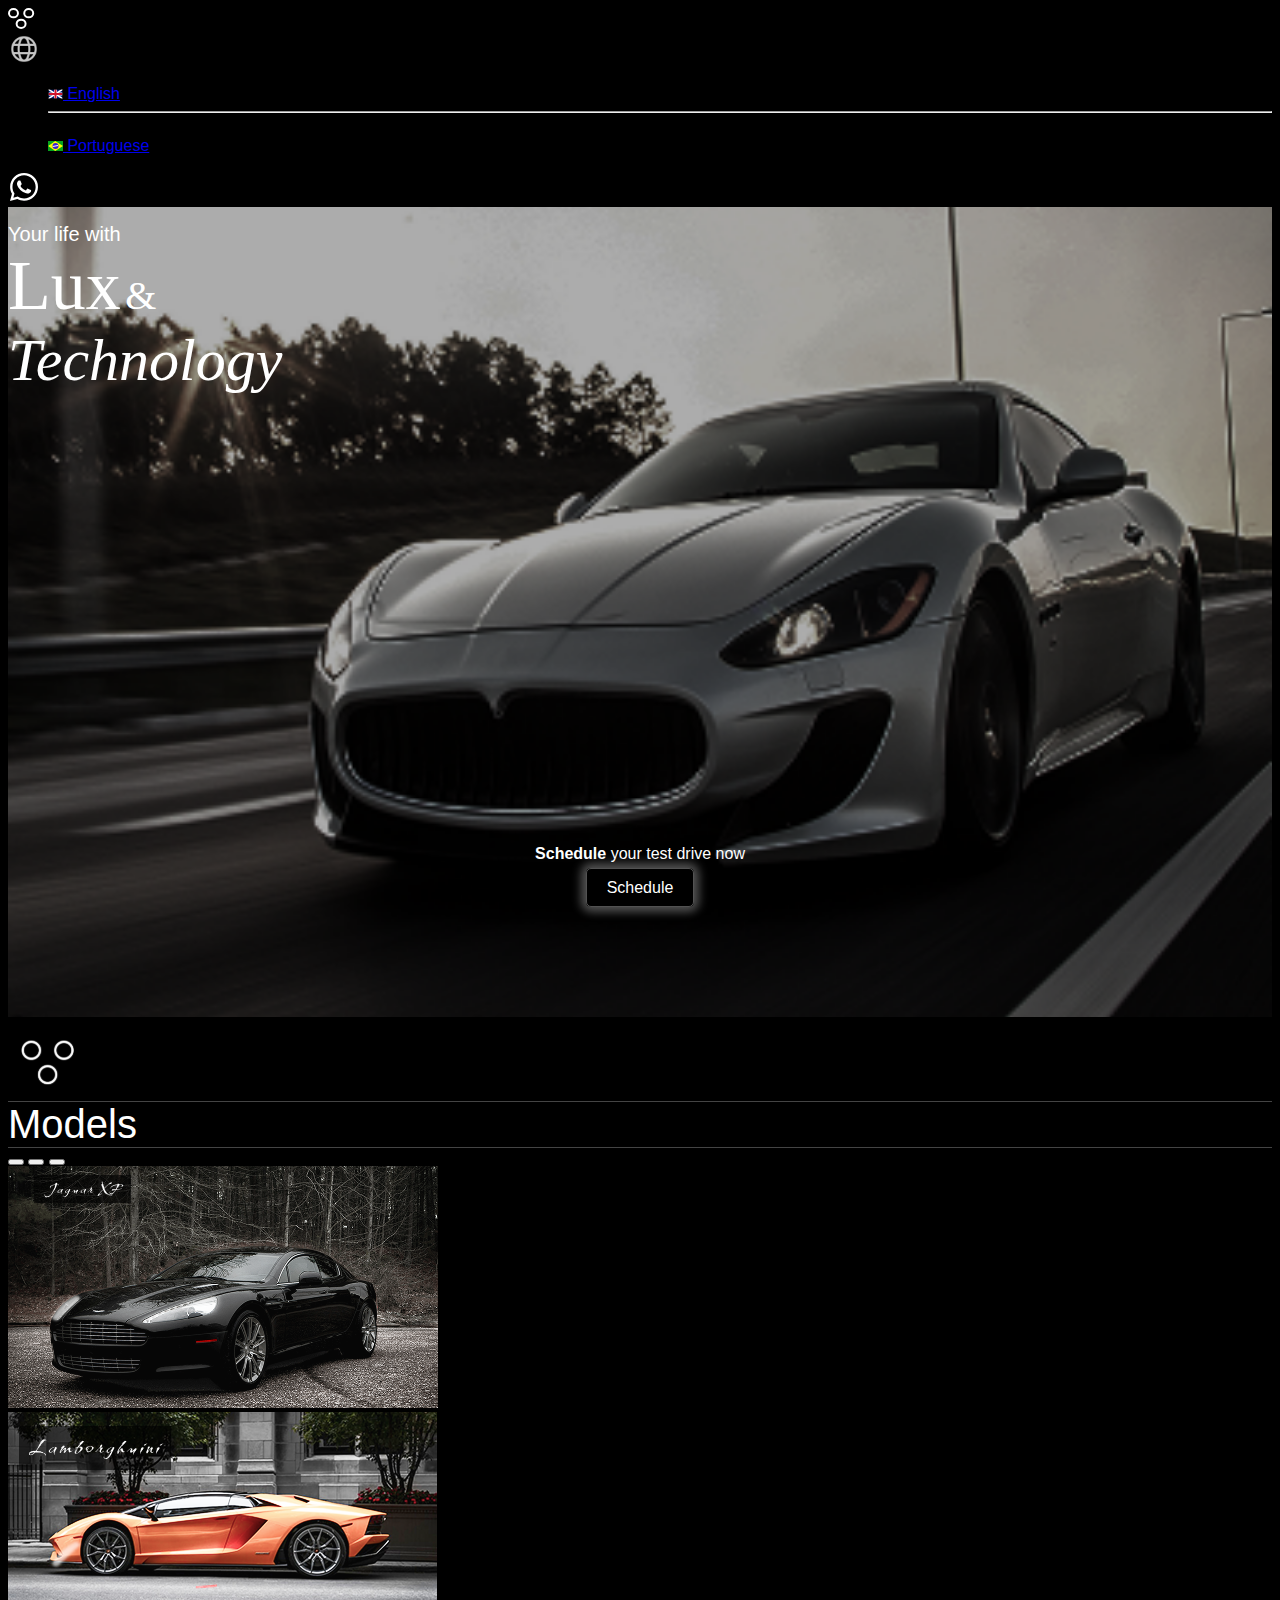
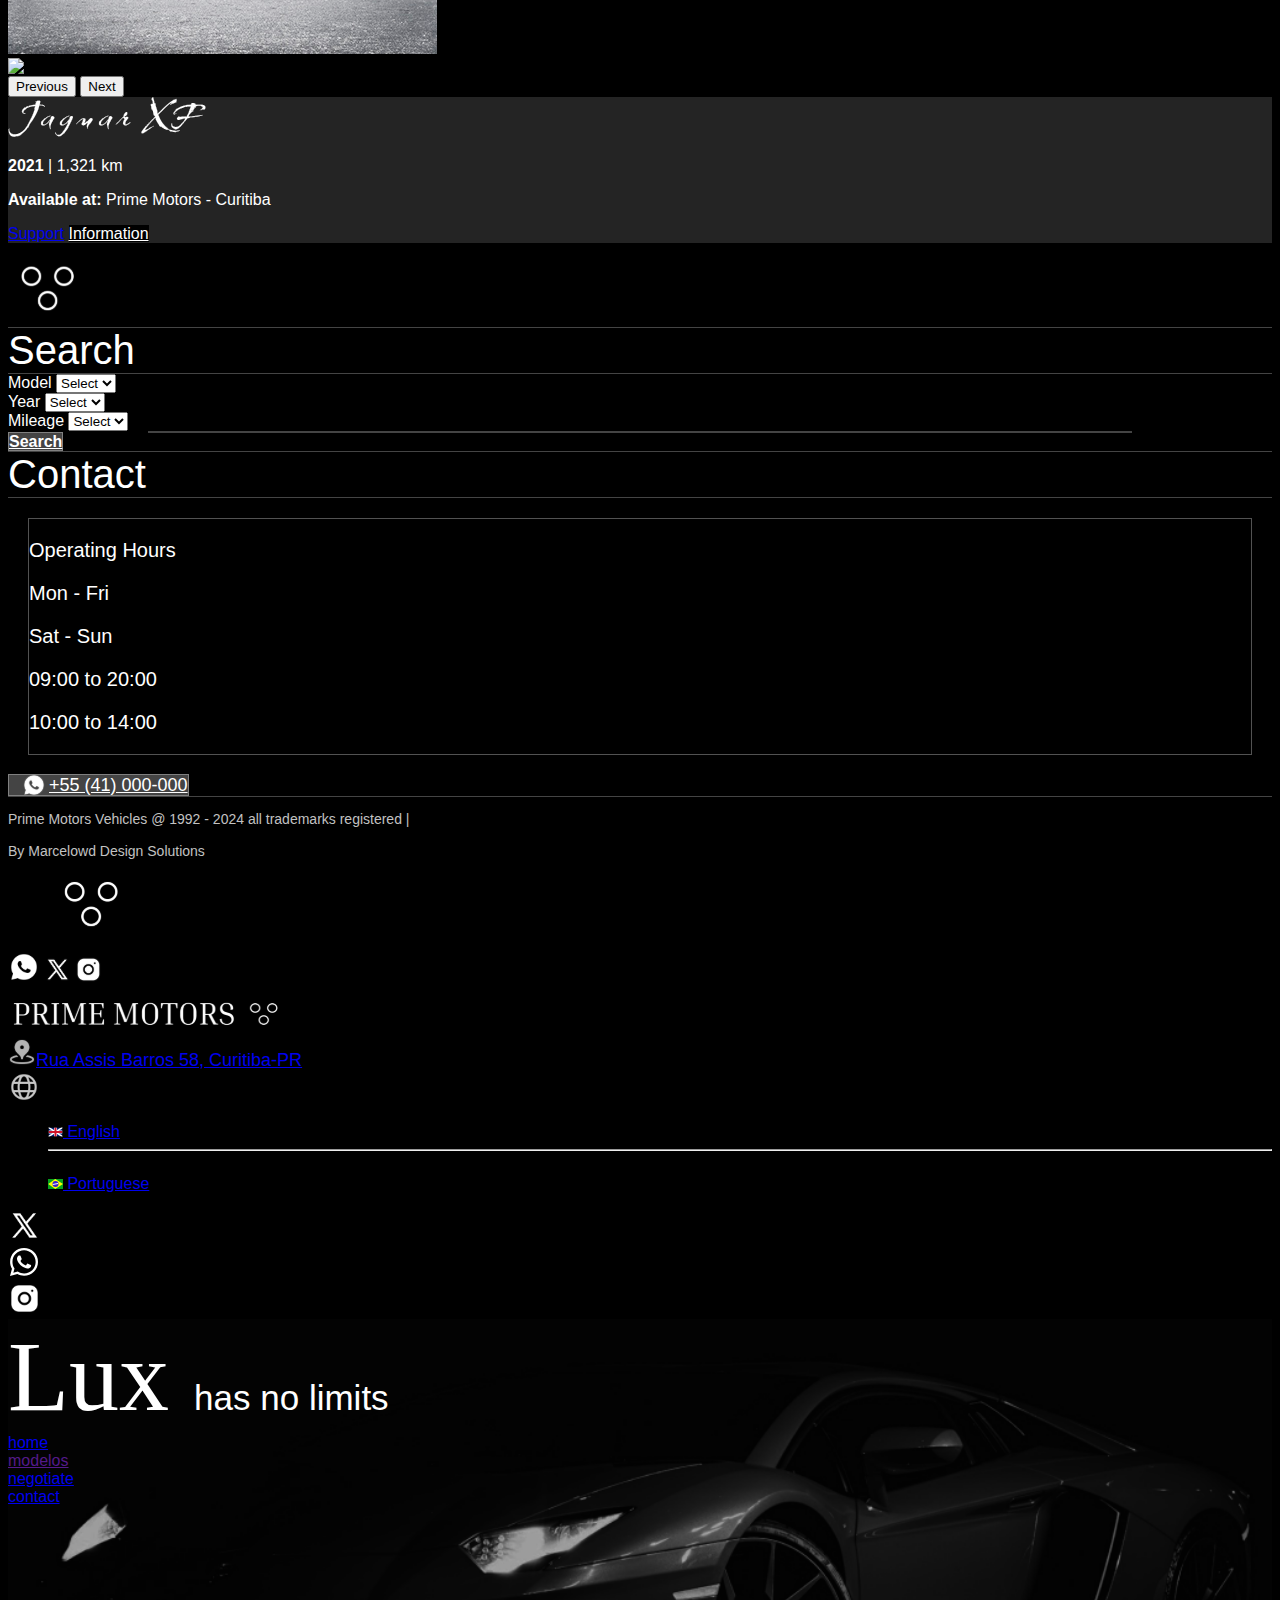
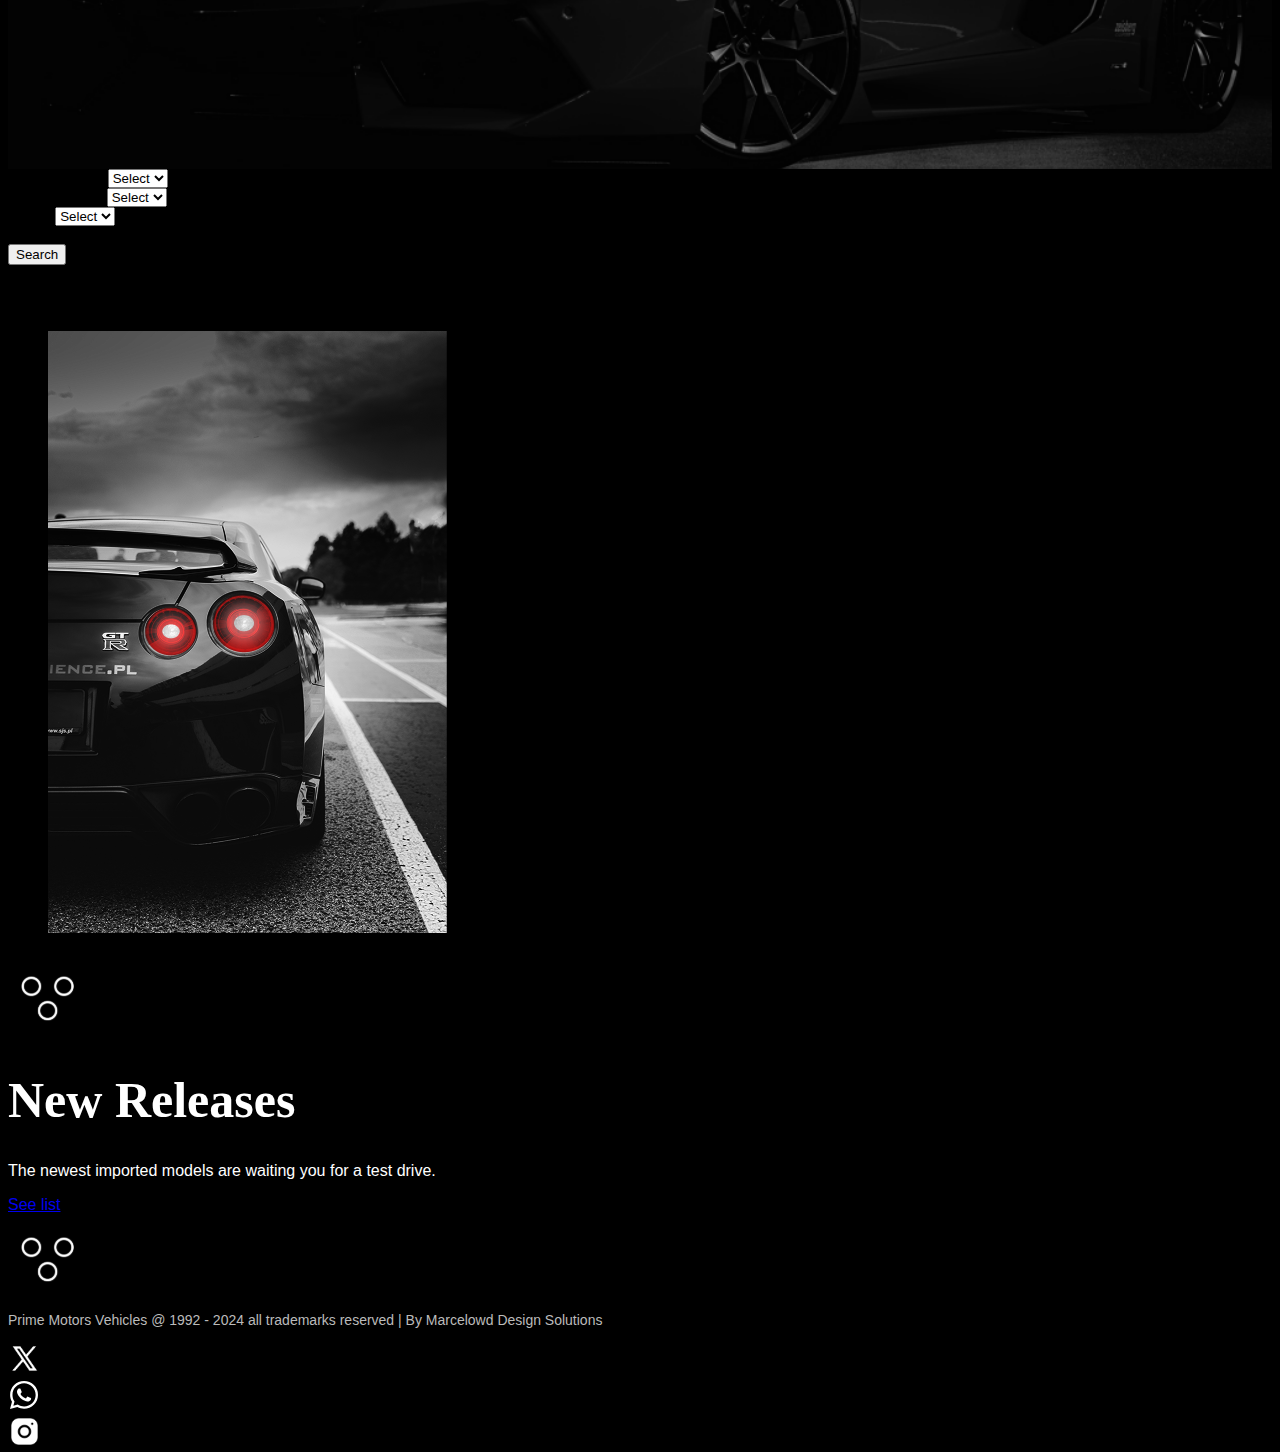
==== pages/englishv.html @ 1fe14fd6 "Add files via upload" ====
<!DOCTYPE html>
<html lang="en">
<head>
    <meta charset="UTF-8">
    <meta name="viewport" content="width=device-width, initial-scale=1.0">
    <title>Prime Motors</title>
    <link rel="stylesheet" href="https://cdn.jsdelivr.net/npm/bootstrap@5.3.2/dist/css/bootstrap.min.css" integrity="sha384-T3c6CoIi6uLrA9TneNEoa7RxnatzjcDSCmG1MXxSR1GAsXEV/Dwwykc2MPK8M2HN" crossorigin="anonymous">
    <link rel="stylesheet" href="../CSS/style.css">
    <link rel="stylesheet" href="../CSS/text.css">
    <link rel="stylesheet" href="../CSS/queries.css">
</head>
<body class="body">

<!--mobile-->
    <div class="d-block d-md-none">
        <nav class="navbar px-2 bg-black border-bottom border-body" data-bs-theme="dark">
            <div class="container-fluid m-2">
                <div class="d-flex">
                    <img class="me-2" src="../images/prime.svg">
                    <a class="navbar-brand fw-light fs-5">PRIME MOTORS</a>
                </div>
                <form class="d-flex">
                    <div class="dropdown">
                        <a class="pe-3" target="_blank" data-bs-toggle="dropdown" aria-expanded="false">
                            <img src="../images/planeta.svg" alt="wp icon">
                        </a>
                        <ul class="dropdown-menu dropdown-menu-dark">
                          <li><a class="dropdown-item active" href="englishv.html"><img src="../images/brit.svg" alt="bandeira UK"> English</a></li>
                          <li><hr class="dropdown-divider"></li>
                          <li><a class="dropdown-item" href="../index.html"><img src="../images/bra.svg" alt="bandeira brasil"> Portuguese</a></li>
                        </ul>
                      </div>
                    <a target="_blank" href="https://www.whatsapp.com/">
                        <img src="../images/logo-whatsapp.svg" alt="wp icon">
                    </a>
                </form>
            </div>
        </nav>
    
        <div class="Background">
            <div class="container mt-5 ms-5">
                <p><span class="SuaVidaCom">Your life with</span> <br> <span class="Luxo">Lux</span> <span class="e">&</span> <br><span class="Tecnologia ">Technology</span></p>
            </div>
    
            <div class="conteudo container">
                <div class="mb-4">
                    <p class="fs-5 fw-light"><strong>Schedule</strong> your test drive now</p>
                </div>
                <div class="d-grid gap-2 col-6 mx-auto">
                    <a href="https://www.whatsapp.com/" id="botao" target="_blank">Schedule</a>
                </div>
            </div>
        </div>
    
        <div class="divb d-flex justify-content-center">
            <div><img src="../images/logo.svg" alt="logo"></div>
        </div>
    
        <div class="d-flex justify-content-center align-items-center modelos pb-4">
            <div class="linha mx-4"></div>
            <div class="texto">Models</div>
            <div class="linha mx-4"></div>
        </div>
    
        <div id="carouselExampleIndicators" class="carousel slide">
            <div class="carousel-indicators">
                <button type="button" data-bs-target="#carouselExampleIndicators" data-bs-slide-to="0" class="active" aria-current="true" aria-label="Slide 1"></button>
                <button type="button" data-bs-target="#carouselExampleIndicators" data-bs-slide-to="1" aria-label="Slide 2"></button>
                <button type="button" data-bs-target="#carouselExampleIndicators" data-bs-slide-to="2" aria-label="Slide 3"></button>
            </div>
            <div class="carousel-inner">
                <div class="carousel-item active">
                    <img src="../images/Jaguar.png" class="d-block w-100" alt="...">
                </div>
                <div class="carousel-item">
                    <img src="../images/lambo.png" class="d-block w-100" alt="...">
                </div>
                <div class="carousel-item">
                    <img src="..." class="d-block w-100" alt="...">
                </div>
            </div>
            <button class="carousel-control-prev" type="button" data-bs-target="#carouselExampleIndicators" data-bs-slide="prev">
                <span class="carousel-control-prev-icon" aria-hidden="true"></span>
                <span class="visually-hidden">Previous</span>
            </button>
            <button class="carousel-control-next" type="button" data-bs-target="#carouselExampleIndicators" data-bs-slide="next">
                <span class="carousel-control-next-icon" aria-hidden="true"></span>
                <span class="visually-hidden">Next</span>
            </button>
        </div>
    
        <div class="car_info pb-5 d-flex align-items-center flex-column pb-3">
            <div class="pt-5 pb-4 d-flex justify-content-center">
                <div>
                    <img src="../images/Jaguar_Brand.svg">
                </div>
            </div>
    
            <div class="pb-3">
                <p><strong>2021</strong> | 1,321 km</p>
            </div>
    
            <div class="pb-3">
                <p><strong>Available at:</strong> Prime Motors - Curitiba</p>
            </div>
    
            <div class="d-grid gap-2 col-6 mx-auto">
                <a href="https://www.whatsapp.com/" class="btn btn-light" target="_blank">Support</a>
                <a href="https://www.whatsapp.com/" class="btn botao2" target="_blank">Information</a>
            </div>
        </div>
    
        <div class="divb pt-3 d-flex justify-content-center">
            <div><img src="../images/logo.svg" alt="logo"></div>
        </div>
    
        <div class="d-flex justify-content-center align-items-center modelos pb-4">
            <div class="linha mx-4"></div>
            <div class="texto">Search</div>
            <div class="linha mx-4"></div>
        </div>
    
        <div class="forms px-4 pb-4">
            <div class="container mb-3">
                <label for="inputState" class="form-label">Model</label>
                <select id="inputState" class="form-select">
                    <option selected>Select</option>
                    <option>...</option>
                </select>
            </div>
    
            <div class="container mb-3">
                <label for="inputState" class="form-label">Year</label>
                <select id="inputState" class="form-select">
                    <option selected>Select</option>
                    <option>...</option>
                </select>
            </div>
    
            <div class="container">
                <label for="inputState" class="form-label">Mileage</label>
                <select id="inputState" class="form-select">
                    <option selected>Select</option>
                    <option>...</option>
                </select>
            </div>
        </div>
    
        <div class="d-flex justify-content-center align-items-center modelos pb-4 linha_padding">
            <div class="linha2"></div>
        </div>
    
        <div class="mb-5">
            <div class="d-grid gap-2 col-6 mx-auto">
                <a class="btn botao3" href="https://www.whatsapp.com/" target="_blank"><strong>Search</strong></a>
            </div>
        </div>
    
        <div class="d-flex justify-content-center align-items-center modelos pt-4 pb-1">
            <div class="linha mx-4"></div>
            <div class="texto">Contact</div>
            <div class="linha mx-4"></div>
        </div>
    
        <div class="box">
            <div class="py-4 text-center">
                <p>Operating Hours</p>
            </div>
    
            <div class="container pb-3">
                <div class="row">
                    <div class="col text-center">
                        <p>Mon - Fri</p>
                        <p>Sat - Sun</p>
                    </div>
                    <div class="col text-center">
                        <p>09:00 to 20:00</p>
                        <p>10:00 to 14:00</p>
                    </div>
                </div>
            </div>
        </div>
    
        <div class="mb-5">
            <div class="d-grid gap-2 col-6 mx-auto">
                <a href="https://www.whatsapp.com/" id="q1_botao" class="btn botao4" target="_blank">+55 (41) 000-000</a>
            </div>
        </div>
        
        <div class="d-flex justify-content-center align-items-center  pb-4">
            <div class="linha"></div>
        </div>
        
        <div class="container">
            <div class="row footer mb-5">
                <div class="col-6 ps-4">
                    <p>Prime Motors Vehicles @ 1992 - 2024 all trademarks registered | <br><br> By Marcelowd Design Solutions</p>
                </div>
        
                <div class="col-6">
                    <div class="d-flex flex-column align-items-center">
                        <figure class="logo_footer">
                            <img src="../images/Logo3.svg" alt="logo">
                        </figure>
                        <div class="d-flex gap-2 mt-3 align-items-center justify-content-center">
                            <a target="_blank" href="https://www.whatsapp.com/"><img src="../images/wp2.svg"></a>
                            <a target="_blank" href="https://x.com/?lang=pt"><img src="../images/X.svg"></a>
                            <a target="_blank" href="https://www.instagram.com/"><img src="../images/insta.svg"></a>
        
                        </div>
                    </div>
                </div>
        
            </div>
        </div>
    </div>

<!--laptop / pc -->
<div class="d-none d-md-block">
    <nav class="navbar bg-black border-bottom border-body" data-bs-theme="dark">
        <div class="container-fluid mx-4 py-2 justify-content-between">
            <div class="d-flex">
                <img class="me-2" src="../images/prime2.svg">
                
            </div>
            <div class="end me-5 mt-2">
                <a target="_blank" class="text-light text-decoration-none" href="https://www.google.com/maps/place/Curitiba,+State+of+Paran%C3%A1/@-25.4947146,-49.4546062,11z/data=!3m1!4b1!4m6!3m5!1s0x94dce35351cdb3dd:0x6d2f6ba5bacbe809!8m2!3d-25.4268985!4d-49.2651984!16zL20vMDI4bXBy?entry=ttu&g_ep=EgoyMDI1MDMwMi4wIKXMDSoASAFQAw%3D%3D"><img class="mb-1 me-1" src="../images/pin.svg">Rua Assis Barros 58, Curitiba-PR</a>
                 
            </div>
            <form class="d-flex align-items-center mt-1">
                <div class="dropdown">
                    <a class="pe-5 text-light fs-5 text-decoration-none" target="_blank" data-bs-toggle="dropdown" aria-expanded="false">
                        <img class="mb-1" src="../images/planeta.svg" alt="wp icon">
                        Language
                    </a>
                    <ul class="dropdown-menu dropdown-menu-dark">
                      <li><a class="dropdown-item active" href="pages/englishv.html"><img src="../images/brit.svg" alt="bandeira UK"> English </a></li>
                      <li><hr class="dropdown-divider"></li>
                      <li><a class="dropdown-item" href="../index.html"><img src="../images/bra.svg" alt="bandeira Brasil"> Portuguese </a></li>
                    </ul>
                  </div>
                <div class="me-3">
                    <a target="_blank" href="https://x.com/?lang=pt">
                        <img src="../images/x2.svg" alt="X icon">
                    </a>
                </div>
                <div class="me-3">
                    <a target="_blank" href="https://www.whatsapp.com/">
                        <img src="../images/logo-whatsapp.svg" alt="whatsapp icon">
                    </a>
                </div>
                <div>
                    <a target="_blank" href="https://www.instagram.com/">
                        <img src="../images/insta2.svg" alt="instagram icon">
                    </a>
                </div>               
            </form>
        </div>
    </nav>
    <div class="Background2">
        <div class="container-fluid">
            <div class="d-flex">
                <div class="col">
                    
                </div>
        
                <div class="col-7 Luxo2 text-end pt-5 title_padding">
                    Lux <span class="semLimites">has no limits</span>
                </div>
        
                <div class="col-4 d-block text-end mt-5 me-4">
                    <div class="mb-1"><a target="_blank" href="../index.html" class="btn btn-outline-light fs-4 px-2 mb-2">home</a></div>
                    <div class="mb-1"><a target="_blank" href="" class="btn btn-outline-light fs-3 px-2 mb-2">modelos</a></div>
                    <div class="mb-1"><a target="_blank" href="https://www.whatsapp.com/" class="btn btn-outline-light fs-2 px-3 mb-2">negotiate</a></div>
                    <div class="mb-1"><a target="_blank" href="https://www.whatsapp.com/" class="btn btn-outline-light fs-1 px-5">contact</a></div>
                </div>
            </div>
        </div>
    </div>

    <div class="container text-light mt-5">
        <div class="d-flex align-items-center p-5">
            <div class="col-3">
                <div class="container mb-3">
                    <label for="inputState" class="form-label">Configuration</label>
                    <select id="inputState" class="form-select">
                        <option selected>Select</option>
                        <option>...</option>
                    </select>
                </div>
            </div>
            <div class="col-3">
                <div class="container mb-3">
                    <label for="inputState" class="form-label">Manufacturer</label>
                    <select id="inputState" class="form-select">
                        <option selected>Select</option>
                        <option>...</option>
                    </select>
                </div>
            </div>
            <div class="col-3">
                <div class="container mb-3">
                    <label for="inputState" class="form-label">Brand</label>
                    <select id="inputState" class="form-select">
                        <option selected>Select</option>
                        <option>...</option>
                    </select>
                </div>
            </div>
            <div class="col-3 ms-4 d-block text-start">
                <div><label for="inputState" class="form-label">Total: <strong>50</strong></label></div>
                <div><button class="btn btn-outline-light px-5 text-center mb-3">Search</button></div>
            </div>
        </div>
    </div>
    
    <div class="Background3">
        <div class="container d-flex justify-content-center container_margin">
            <div class="d-flex bg-black p-4">
                <div>
                    <figure>
                        <img src="../images/Car_img.png" alt="Car Image">
                    </figure>
                </div>
                <div class=" pt-5 text-center align-items-center">
                    <div><img src="../images/logo.svg" alt="Company Logo"></div>
                    <div><h1 class="title mt-3">New Releases</h1></div>
                    <div class="px-5 py-3">
                        <p class="fs-3 fw-lighter">The newest imported models are waiting you for a <span class="fs-1 fw-bolder fst-italic">test drive</span>.</p>
                    </div>
                    <div><a target="_blank" href="https://www.whatsapp.com/" class="btn btn-outline-light fw-bold fs-4 py-2 px-4">See list</button></a>
                </div>
            </div>
        </div>
    </div>

    <div class="bg-black">
        <div class="container py-3 d-flex align-items-center text-center">
    
            <div class="col-2 text-start">
                <img src="../images/logo.svg" alt="Prime Motors Logo">
            </div>
    
            <div class="col-8 text-center pt-3 px-3 footer_text">
                <p>Prime Motors Vehicles @ 1992 - 2024 all trademarks reserved | By Marcelowd Design Solutions</p>
            </div>
    
            <div class="col-2 d-flex text-end">
                <div class="me-3">
                    <a target="_blank" href="https://x.com/?lang=en">
                        <img src="../images/x2.svg" alt="X icon">
                    </a>
                </div>
                <div class="me-3">
                    <a target="_blank" href="https://www.whatsapp.com/">
                        <img src="../images/logo-whatsapp.svg" alt="WhatsApp icon">
                    </a>
                </div>
                <div>
                    <a target="_blank" href="https://www.instagram.com/">
                        <img src="../images/insta2.svg" alt="Instagram icon">
                    </a>
                </div>       
            </div>
            
        </div>
    </div>

</div>
    


    <script src="../JS/botao.js"></script>
    <script src="https://cdn.jsdelivr.net/npm/bootstrap@5.3.2/dist/js/bootstrap.bundle.min.js" integrity="sha384-C6RzsynM9kWDrMNeT87bh95OGNyZPhcTNXj1NW7RuBCsyN/o0jlpcV8Qyq46cDfL" crossorigin="anonymous"></script>
</body>
</html>
---- CSS/style.css ----
:root {
    --color1: #000000;
    --color2: #444444;
    --color3: #ffffff;
    --color4: #242424;
  }

.body {
    background-color: var(--color1);
    font-family:'Gill Sans', 'Gill Sans MT', Calibri, 'Trebuchet MS', sans-serif;
}

.end {
  color: #ffffffd5;
  font-size: 18px;
  font-weight: lighter;
}

.Background {
    background-image: url('../images/Car_Bg.png'); 
    background-size: cover;
    background-position: center;
    height: 90vh; 
    display: flex;
    flex-direction: column;
    justify-content: space-between;
    color: var(--color3); 
    
}

.Background2 {
  background-image: url('../images/Car_Bg6.png'); 
  background-size: cover;
  background-position: center;
  height: 50vh; 
  display: flex;
  flex-direction: column;
  justify-content: space-between;
  color: var(--color3); 
  
}
.Background3 {
  background-image: url('../images/Car_Bg7.svg'); 
  background-size: cover;
  background-position: center;
  height: 80vh; 
  display: flex;
  flex-direction: column;
  justify-content: space-between;
  color: var(--color3); 
  
}

.container_margin {
  margin-top:50px;
  /* margin-left:50px; */

}



.conteudo {
    text-align: center;
    align-items: center;
    padding-bottom: 120px; 
}

#botao {
    
    background-color:var(--color1); 
    color:var(--color3);
    padding: 10px 20px;
    text-decoration: none;
    border-radius: 5px;
    border: solid #ffffff52 1px;
    box-shadow: 0px 0px 10px 5px #ffffff52;
    cursor: pointer;
}


#botao.clicado {
  background-color: var(--color3); 
  color:var(--color1);
  border: solid #ffffff52 1px;
  box-shadow: 0px 0px 10px 5px #ffffff52;
}


.modelos {
    background-color: var(--color1); 
    color: var(--color3); 
    font-size: 40px;
    font-weight: light;
  }
  
  .linha {
    flex-grow: 1;
    height: 1px;
    background-color: var(--color2);
  }

  .car_info {
    background-color: var(--color4);
    color: var(--color3);

  }

  .botao2 {
    
    background-color:var(--color1); 
    color:var(--color3);
    
}

.forms {
    background-color: var(--color1);
    color:var(--color3)
}

.linha_padding {
    padding: 0 140px;
  }
  
.linha2 {
    flex-grow: 1;
    height: 2px;
    background-color: var(--color2);
  }

  .fundo{
    background-color: var(--color1);
  }

  .botao3 {
    
    background-color:var(--color2); 
    color:var(--color3);
    border:solid #ffffff52 1px;
    
    
}
  .botao4 {
    
    background-color:var(--color2); 
    color:var(--color3);
    border:solid #ffffff52 1px;
    font-size:18px;
    background-image: url("../images/wp.svg");
    background-repeat: no-repeat;
    background-position:left center;
    padding-left:40px;
    
}

.box {
    margin:20px;
    background-color:var(--color1);
    border:solid #ffffff52 1px;
    color:var(--color3);
    font-size: 20px;
    font-weight:100px;
}

.linha3 {
    flex-grow: 1;
    height: 1px;
    background-color: var(--color2);
  }

.footer{
    color:#c2c2c2;
    font-size: 14px;
}

.logo_footer {
    padding:0 10px;
}

/*-------------Hover---------------*/
---- CSS/text.css ----
.SuaVidaCom {
    font-size: 20px;
    font-family:'Gill Sans', 'Gill Sans MT', Calibri, 'Trebuchet MS', sans-serif;
    font-weight: light;
}
.e {
    font-size: 40px;
    font-family:serif;
    font-weight: light;
}

.Luxo {
    font-size: 70px;
    font-family: serif;
    font-weight: light;
}

.e {
    font-size: 40px;
    font-family: inria-serif;
}

.Tecnologia {
    font-size: 60px;
    font-family: serif;
    font-weight: light;
    font-style: italic;
}

/*---------------------------*/
.title_padding {
    padding-right: 30px;
}
.title{
    font-size: 50px;
    font-family: serif;
}

.Luxo2{
    font-size: 100px;
    font-family: serif;
    font-weight: light;
}

.semLimites {
    font-size: 35px;
    font-family:'Gill Sans', 'Gill Sans MT', Calibri, 'Trebuchet MS', sans-serif;
    font-weight: lighter;
}


.footer_text {
    font-size:14px;
    color:rgb(187, 187, 187);

}
---- CSS/queries.css ----
#tablet {
  margin-top: 20px;

}

@media (min-width: 768px) and (max-width: 936px) {
    #tablet {
      margin-top: 20px;

    }    
  }
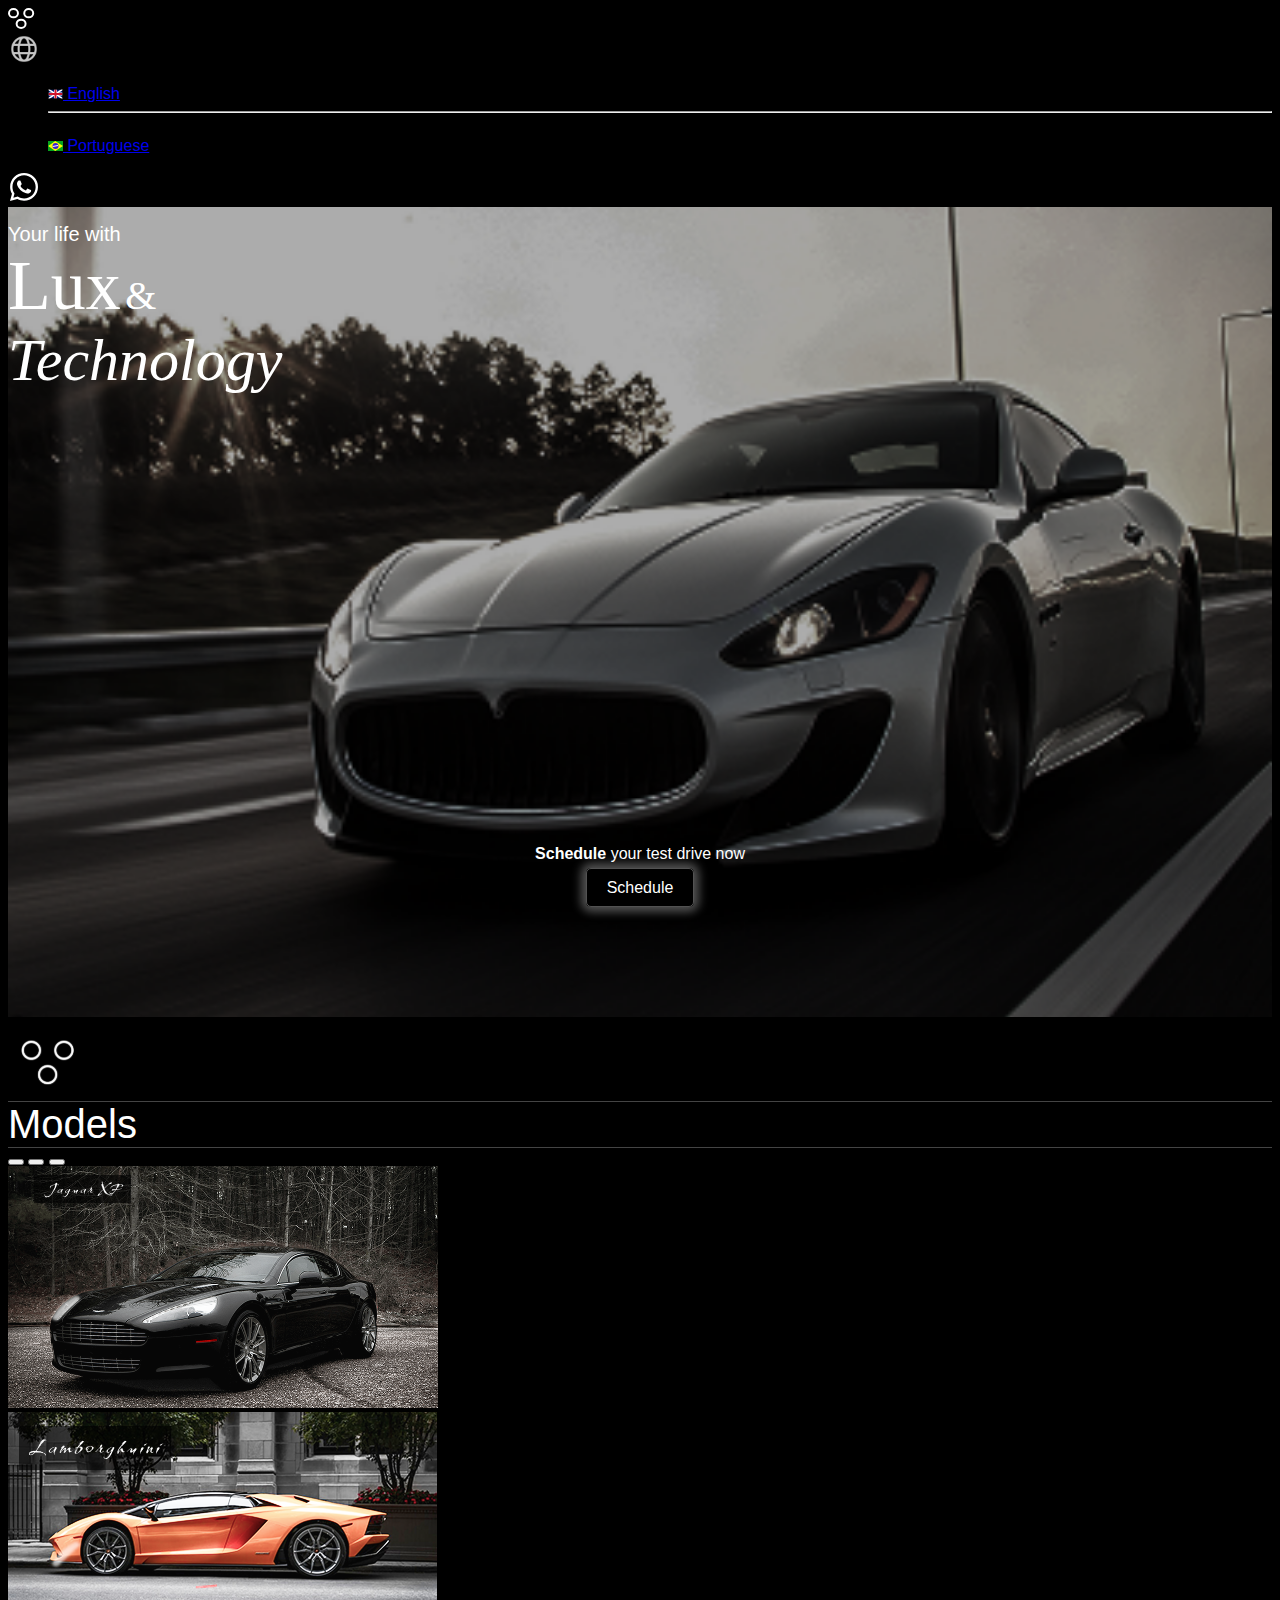
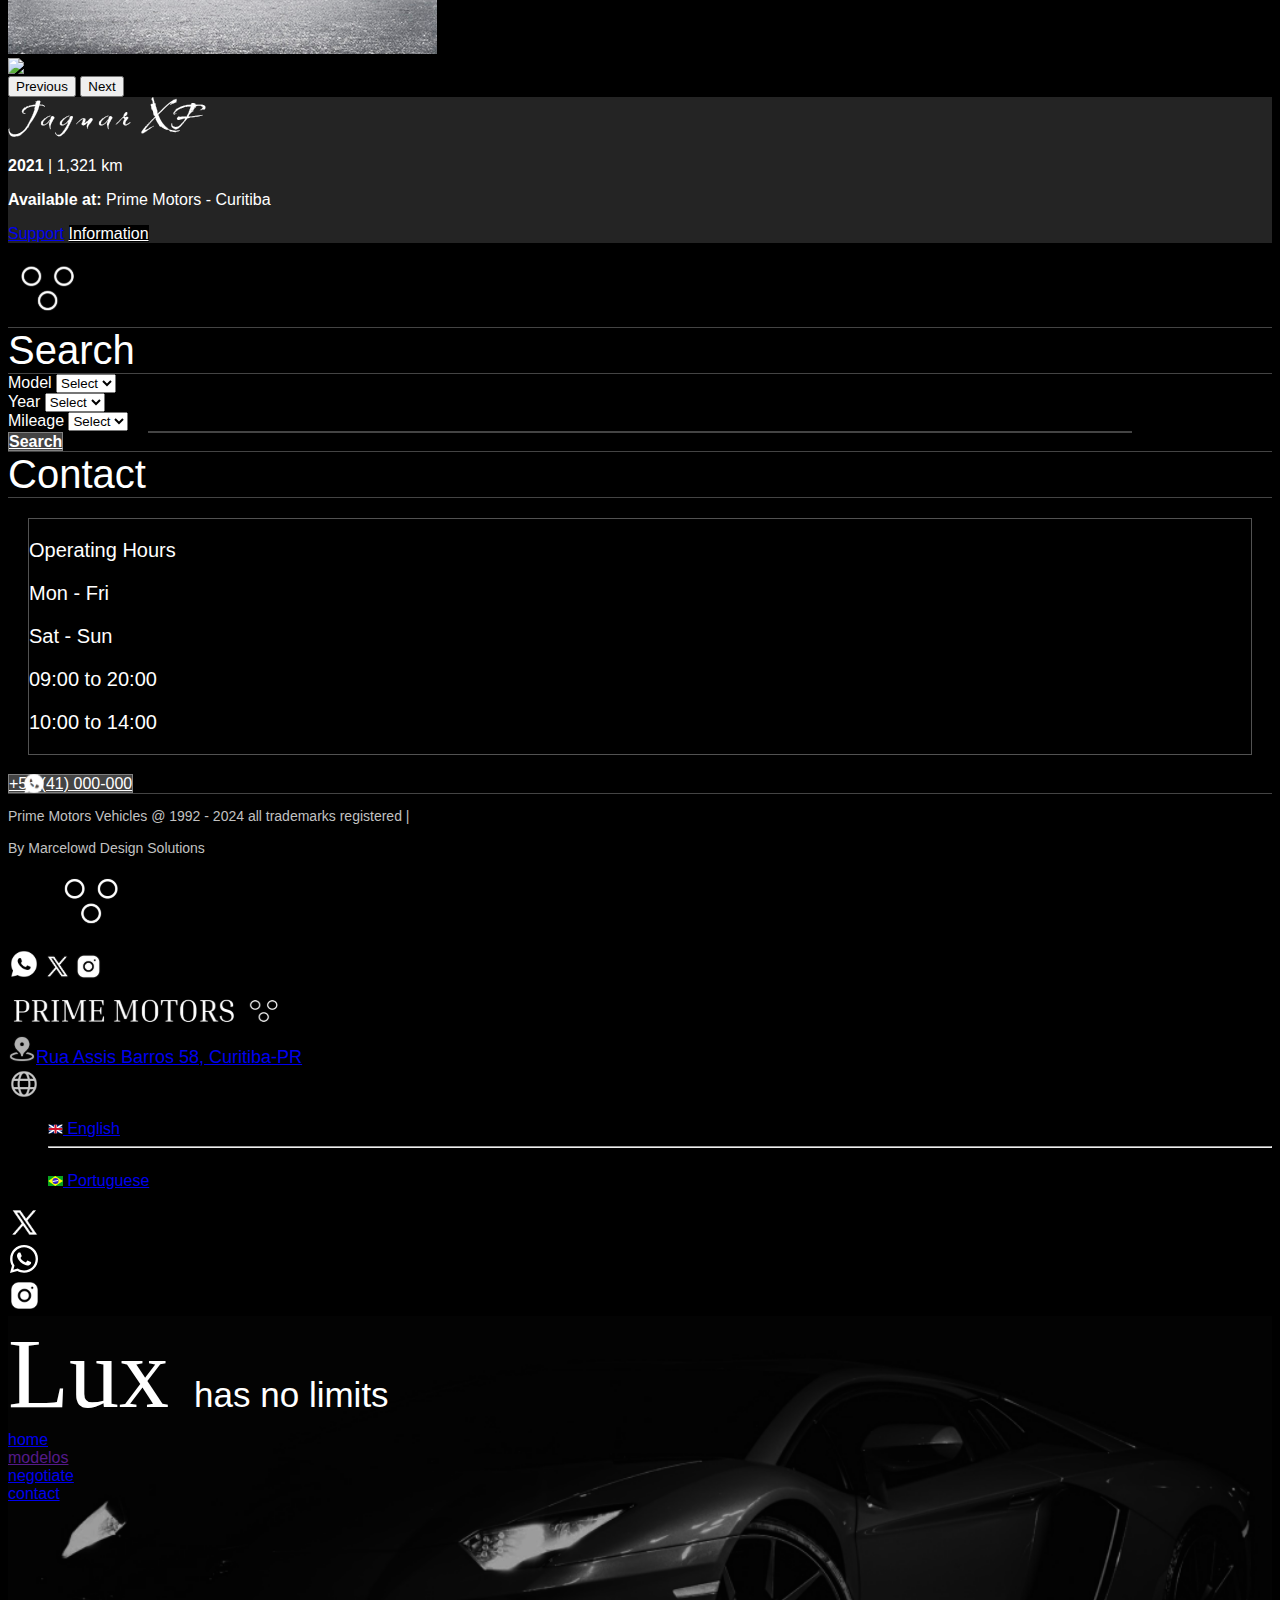
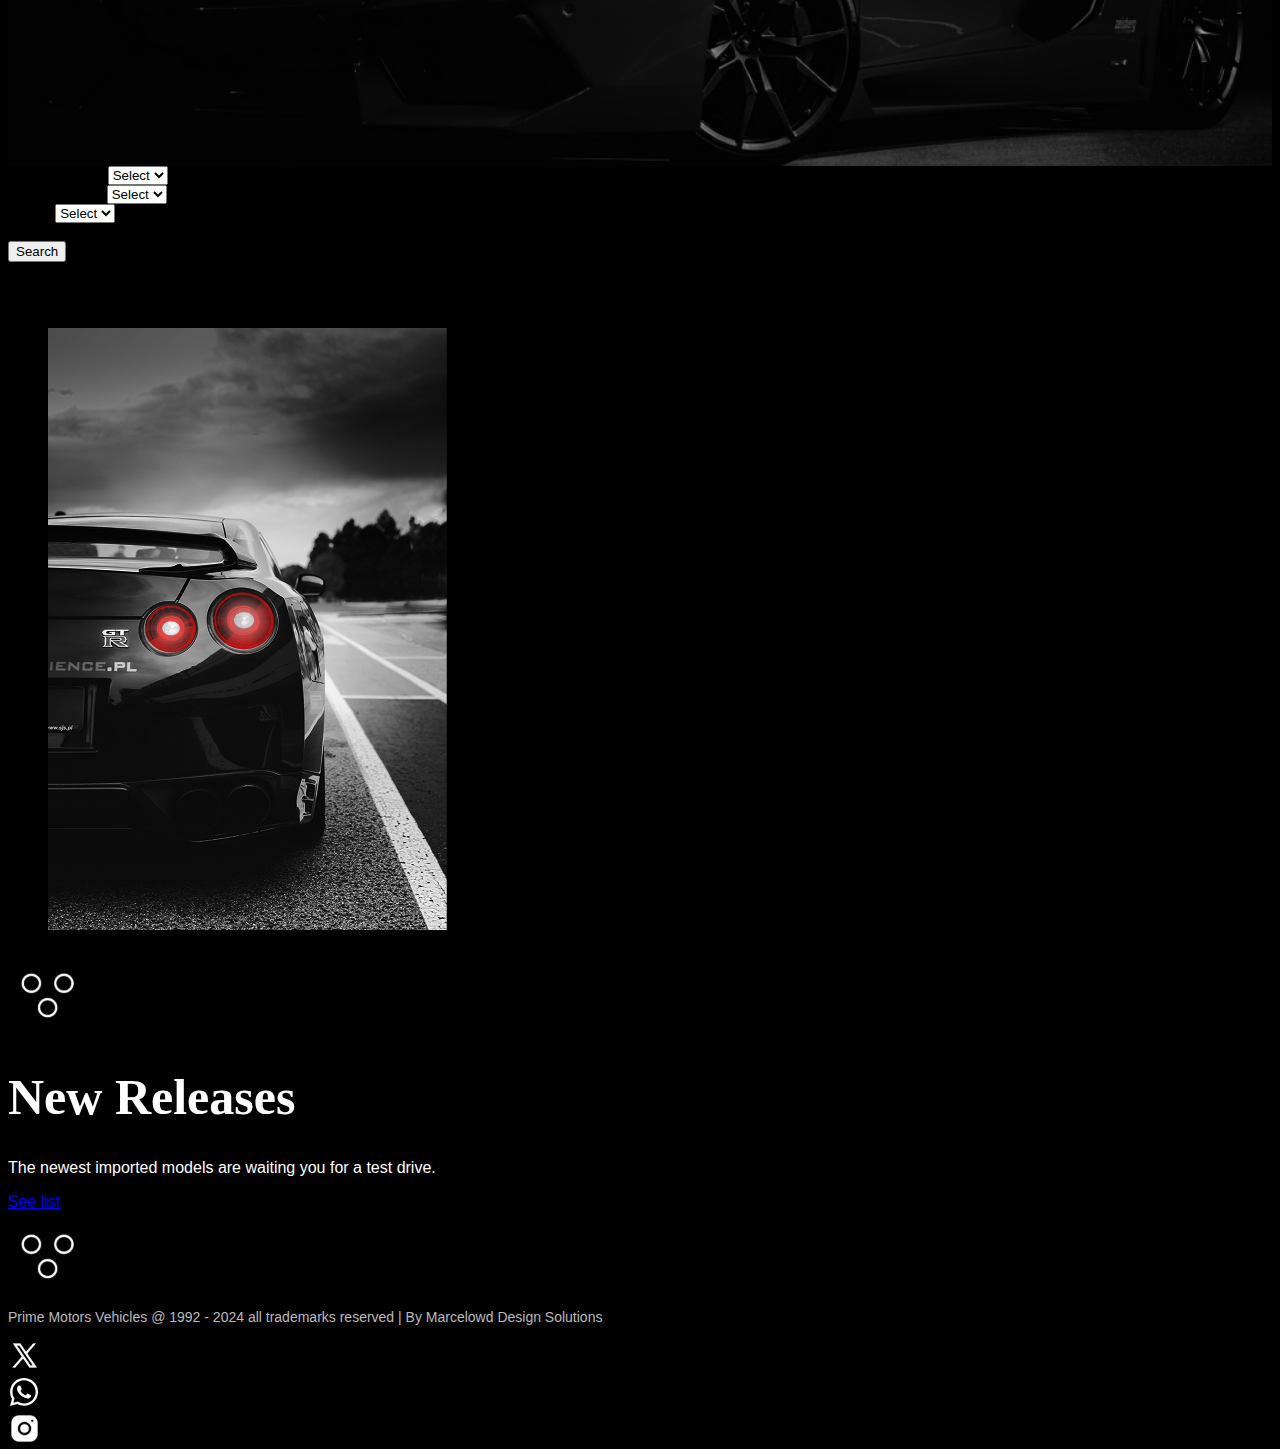
==== commit 056e7b2a: "Add files via upload" ====
--- a/pages/englishv.html
+++ b/pages/englishv.html
@@ -38,8 +38,17 @@
         </nav>
     
         <div class="Background">
-            <div class="container mt-5 ms-5">
-                <p><span class="SuaVidaCom">Your life with</span> <br> <span class="Luxo">Lux</span> <span class="e">&</span> <br><span class="Tecnologia ">Technology</span></p>
+            <div class="container-fluid d-flex">
+                <div class="col-10">
+                    <div class="pe-5 mt-5 ms-2">
+                    <p><span class="SuaVidaCom">Your life with</span> <br> <span class="Luxo">Lux</span> <span class="e">&</span> <br><span class="Tecnologia ">Technology</span></p>
+
+                    </div>
+                </div>
+                <div class="col-2">
+               
+                </div>
+                
             </div>
     
             <div class="conteudo container">
@@ -183,7 +192,7 @@
     
         <div class="mb-5">
             <div class="d-grid gap-2 col-6 mx-auto">
-                <a href="https://www.whatsapp.com/" id="q1_botao" class="btn botao4" target="_blank">+55 (41) 000-000</a>
+                <a href="https://www.whatsapp.com/" id="q1_botao" class="btn botao4" target="_blank"><span class="ps-4">+55 (41) 000-000</span></a>
             </div>
         </div>
         
--- a/CSS/style.css
+++ b/CSS/style.css
@@ -148,7 +148,7 @@
     background-image: url("../images/wp.svg");
     background-repeat: no-repeat;
     background-position:left center;
-    padding-left:40px;
+    font-size: 16px;
     
 }
 
